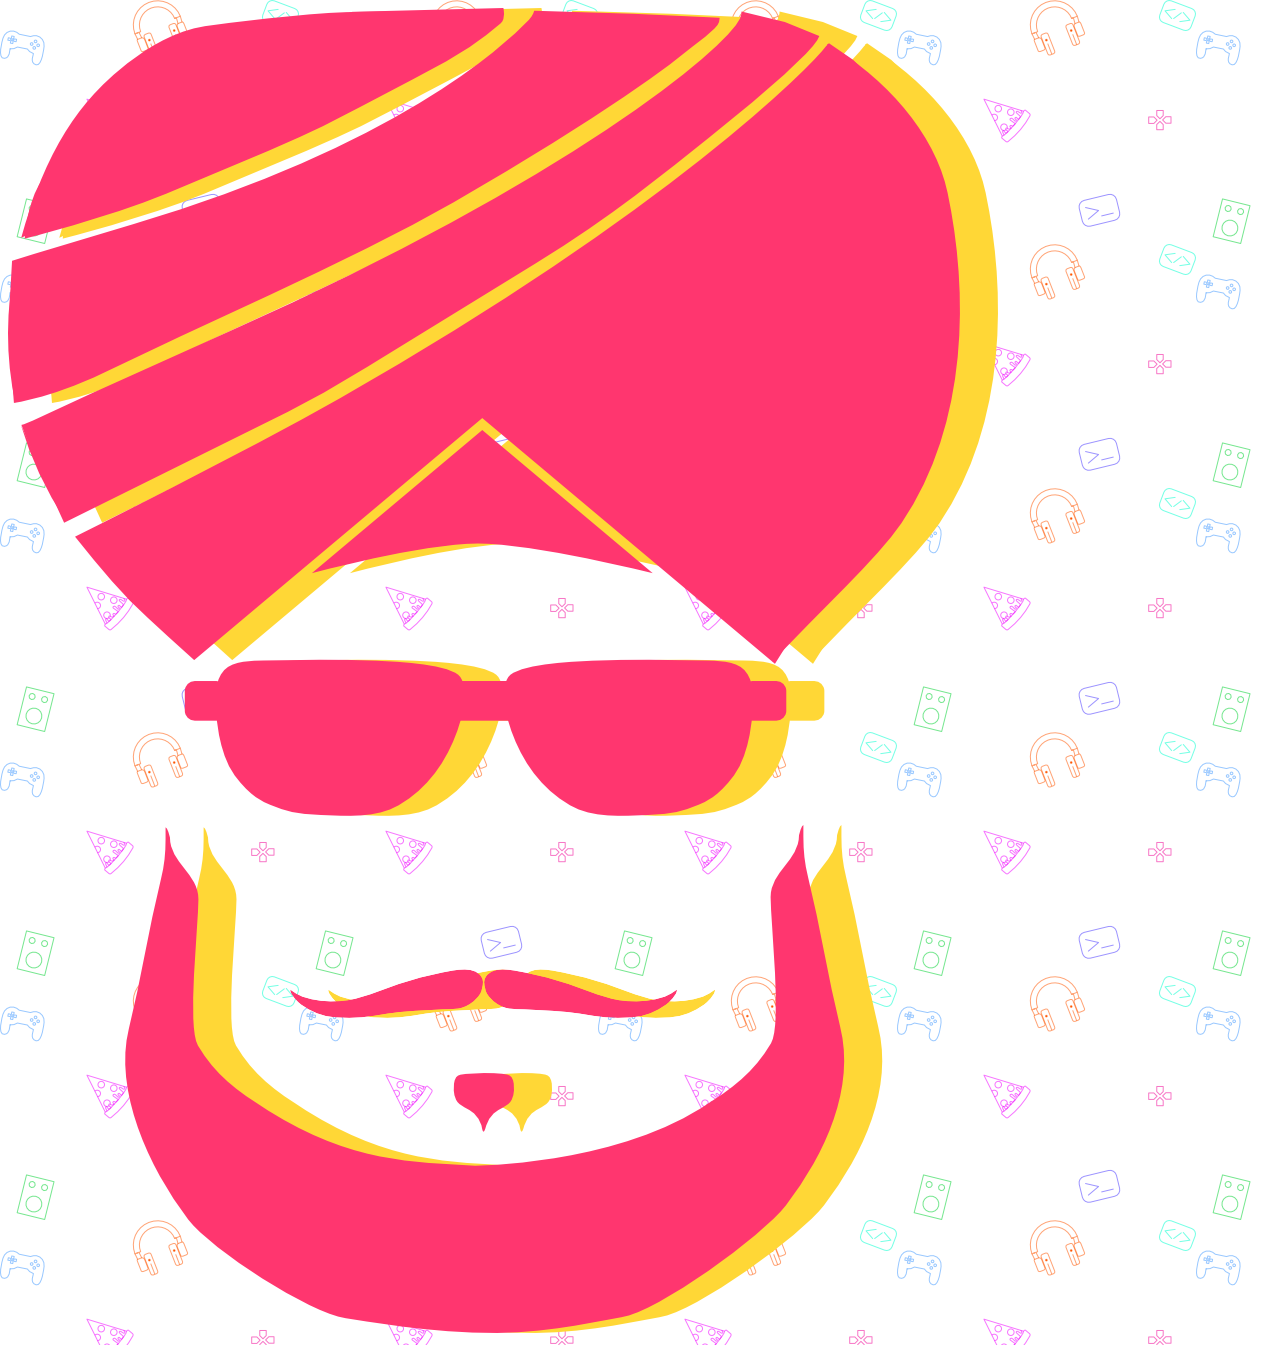
==== index.html @ 008ed3ac "TEST" ====
<!doctype html>
<html lang="en">

<head>
    <title>Hey There!</title>
    <!-- Required meta tags -->
    <meta charset="utf-8">
    <meta name="viewport" content="width=device-width, initial-scale=1, shrink-to-fit=no">

    <!-- Bootstrap CSS -->
    <link rel="stylesheet" href="https://stackpath.bootstrapcdn.com/bootstrap/4.1.3/css/bootstrap.min.css" integrity="sha384-MCw98/SFnGE8fJT3GXwEOngsV7Zt27NXFoaoApmYm81iuXoPkFOJwJ8ERdknLPMO"
        crossorigin="anonymous">

    <!-- custom fonts -->
    <link href="https://fonts.googleapis.com/css?family=Quicksand" rel="stylesheet">

    <!-- Favicon -->
    <link rel="icon" type="image/png" href="./assets/img/me.png">

    <!-- custom css -->
    <link rel="stylesheet" href="./assets/css/styles.css">

</head>

<body>
    <img src="/assets/img/me.png">
</body>

</html>
---- assets/css/styles.css ----
body {
    background-image: linear-gradient(#7ed0f7, #3d63e0);
    background-image: url("/assets/img/interests.png");
    background-repeat: repeat;
}

#title {
    font-family: 'Quicksand', sans-serif;
    margin-top: 15%;
    margin-left: 10%;
}

#name {
    font-family: 'Quicksand', sans-serif;
    margin-left: 25%;
}

#point {
    width: 75%;
    height: auto;
    -webkit-transform: scaleX(-1);
    transform: scaleX(-1);
}
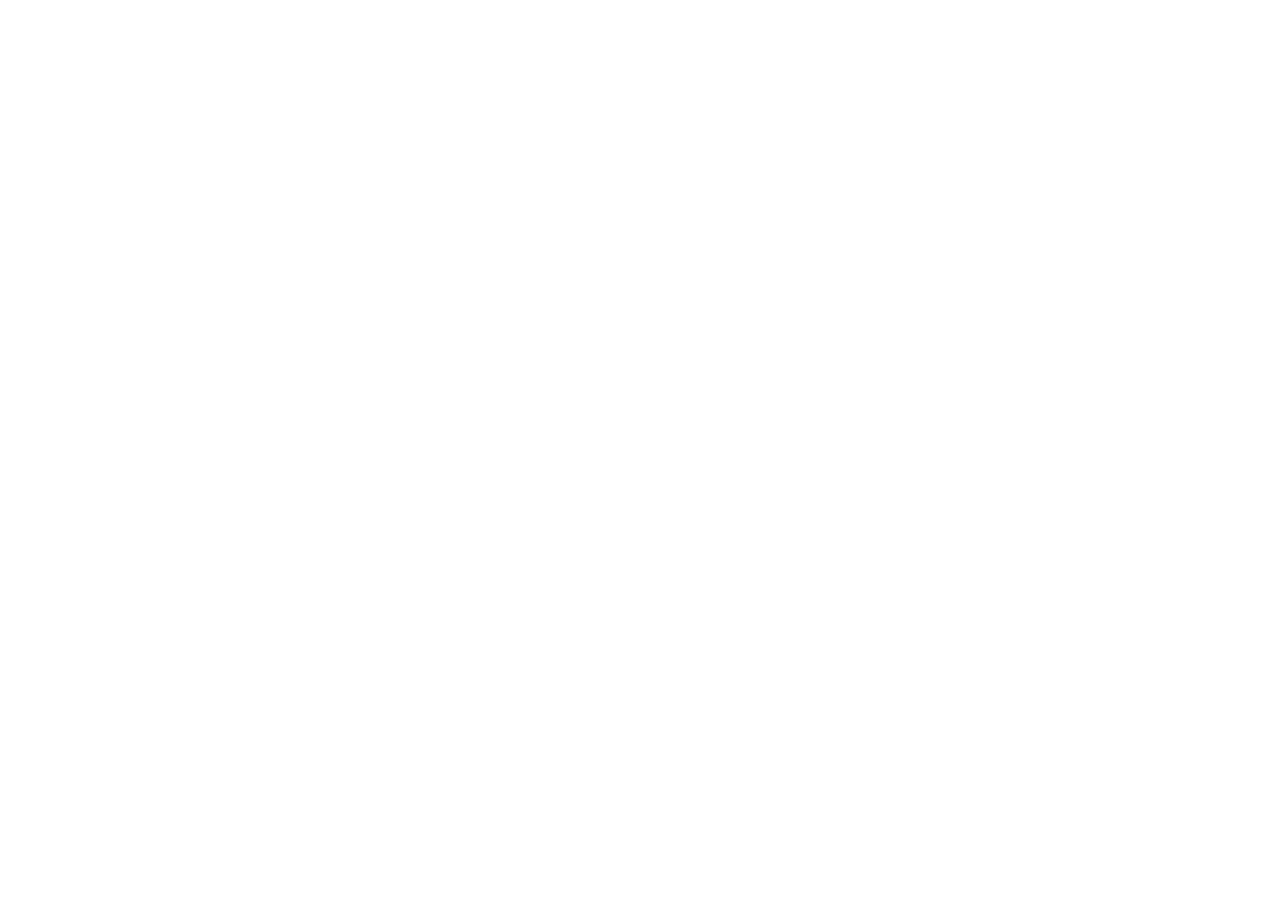
==== commit 432d7d1c: "font" ====
--- a/index.html
+++ b/index.html
@@ -1,29 +1,20 @@
 <!doctype html>
 <html lang="en">
-
-<head>
+  <head>
     <title>Hey There!</title>
     <!-- Required meta tags -->
     <meta charset="utf-8">
     <meta name="viewport" content="width=device-width, initial-scale=1, shrink-to-fit=no">
 
     <!-- Bootstrap CSS -->
-    <link rel="stylesheet" href="https://stackpath.bootstrapcdn.com/bootstrap/4.1.3/css/bootstrap.min.css" integrity="sha384-MCw98/SFnGE8fJT3GXwEOngsV7Zt27NXFoaoApmYm81iuXoPkFOJwJ8ERdknLPMO"
-        crossorigin="anonymous">
-
-    <!-- custom fonts -->
-    <link href="https://fonts.googleapis.com/css?family=Quicksand" rel="stylesheet">
-
-    <!-- Favicon -->
-    <link rel="icon" type="image/png" href="./assets/img/me.png">
-
-    <!-- custom css -->
-    <link rel="stylesheet" href="./assets/css/styles.css">
-
-</head>
-
-<body>
-    <img src="/assets/img/me.png">
-</body>
-
+    <link rel="stylesheet" href="https://stackpath.bootstrapcdn.com/bootstrap/4.1.3/css/bootstrap.min.css" integrity="sha384-MCw98/SFnGE8fJT3GXwEOngsV7Zt27NXFoaoApmYm81iuXoPkFOJwJ8ERdknLPMO" crossorigin="anonymous">
+  </head>
+  <body>
+      
+    <!-- Optional JavaScript -->
+    <!-- jQuery first, then Popper.js, then Bootstrap JS -->
+    <script src="https://code.jquery.com/jquery-3.3.1.slim.min.js" integrity="sha384-q8i/X+965DzO0rT7abK41JStQIAqVgRVzpbzo5smXKp4YfRvH+8abtTE1Pi6jizo" crossorigin="anonymous"></script>
+    <script src="https://cdnjs.cloudflare.com/ajax/libs/popper.js/1.14.3/umd/popper.min.js" integrity="sha384-ZMP7rVo3mIykV+2+9J3UJ46jBk0WLaUAdn689aCwoqbBJiSnjAK/l8WvCWPIPm49" crossorigin="anonymous"></script>
+    <script src="https://stackpath.bootstrapcdn.com/bootstrap/4.1.3/js/bootstrap.min.js" integrity="sha384-ChfqqxuZUCnJSK3+MXmPNIyE6ZbWh2IMqE241rYiqJxyMiZ6OW/JmZQ5stwEULTy" crossorigin="anonymous"></script>
+  </body>
 </html>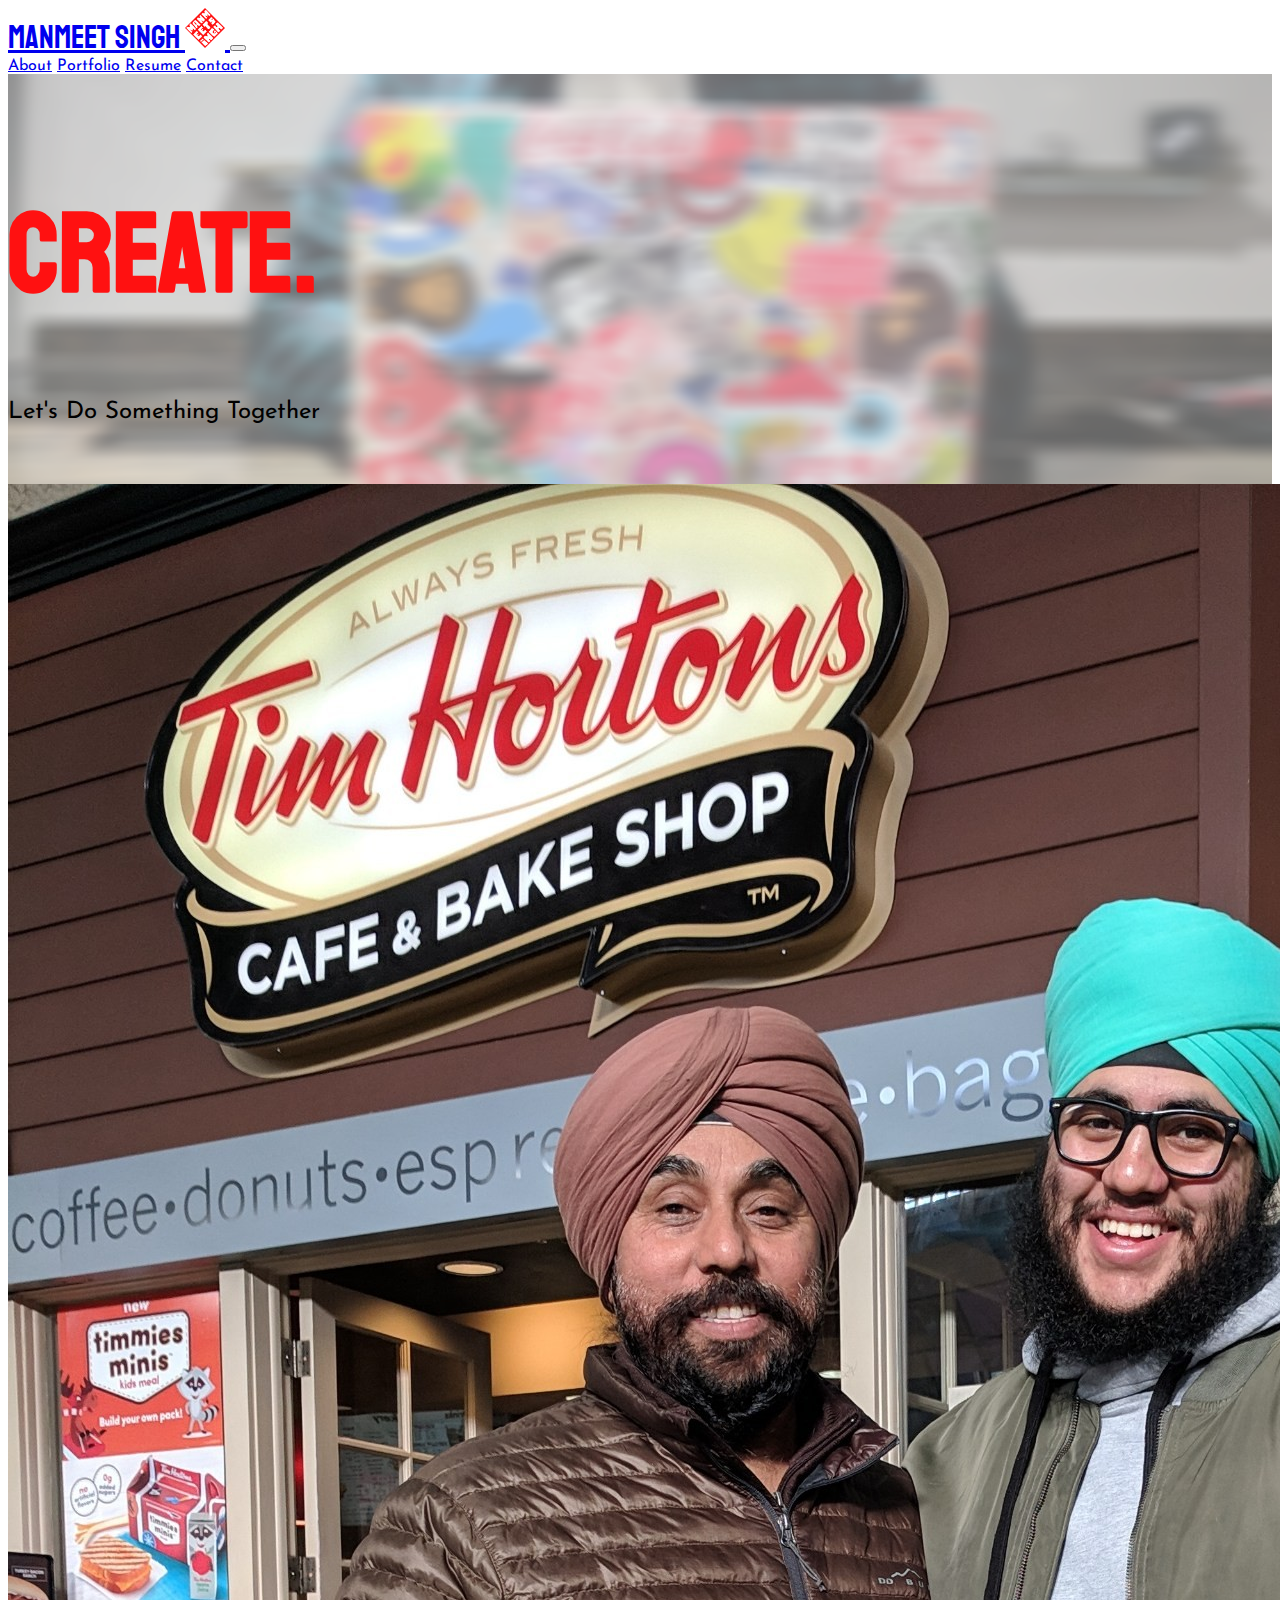
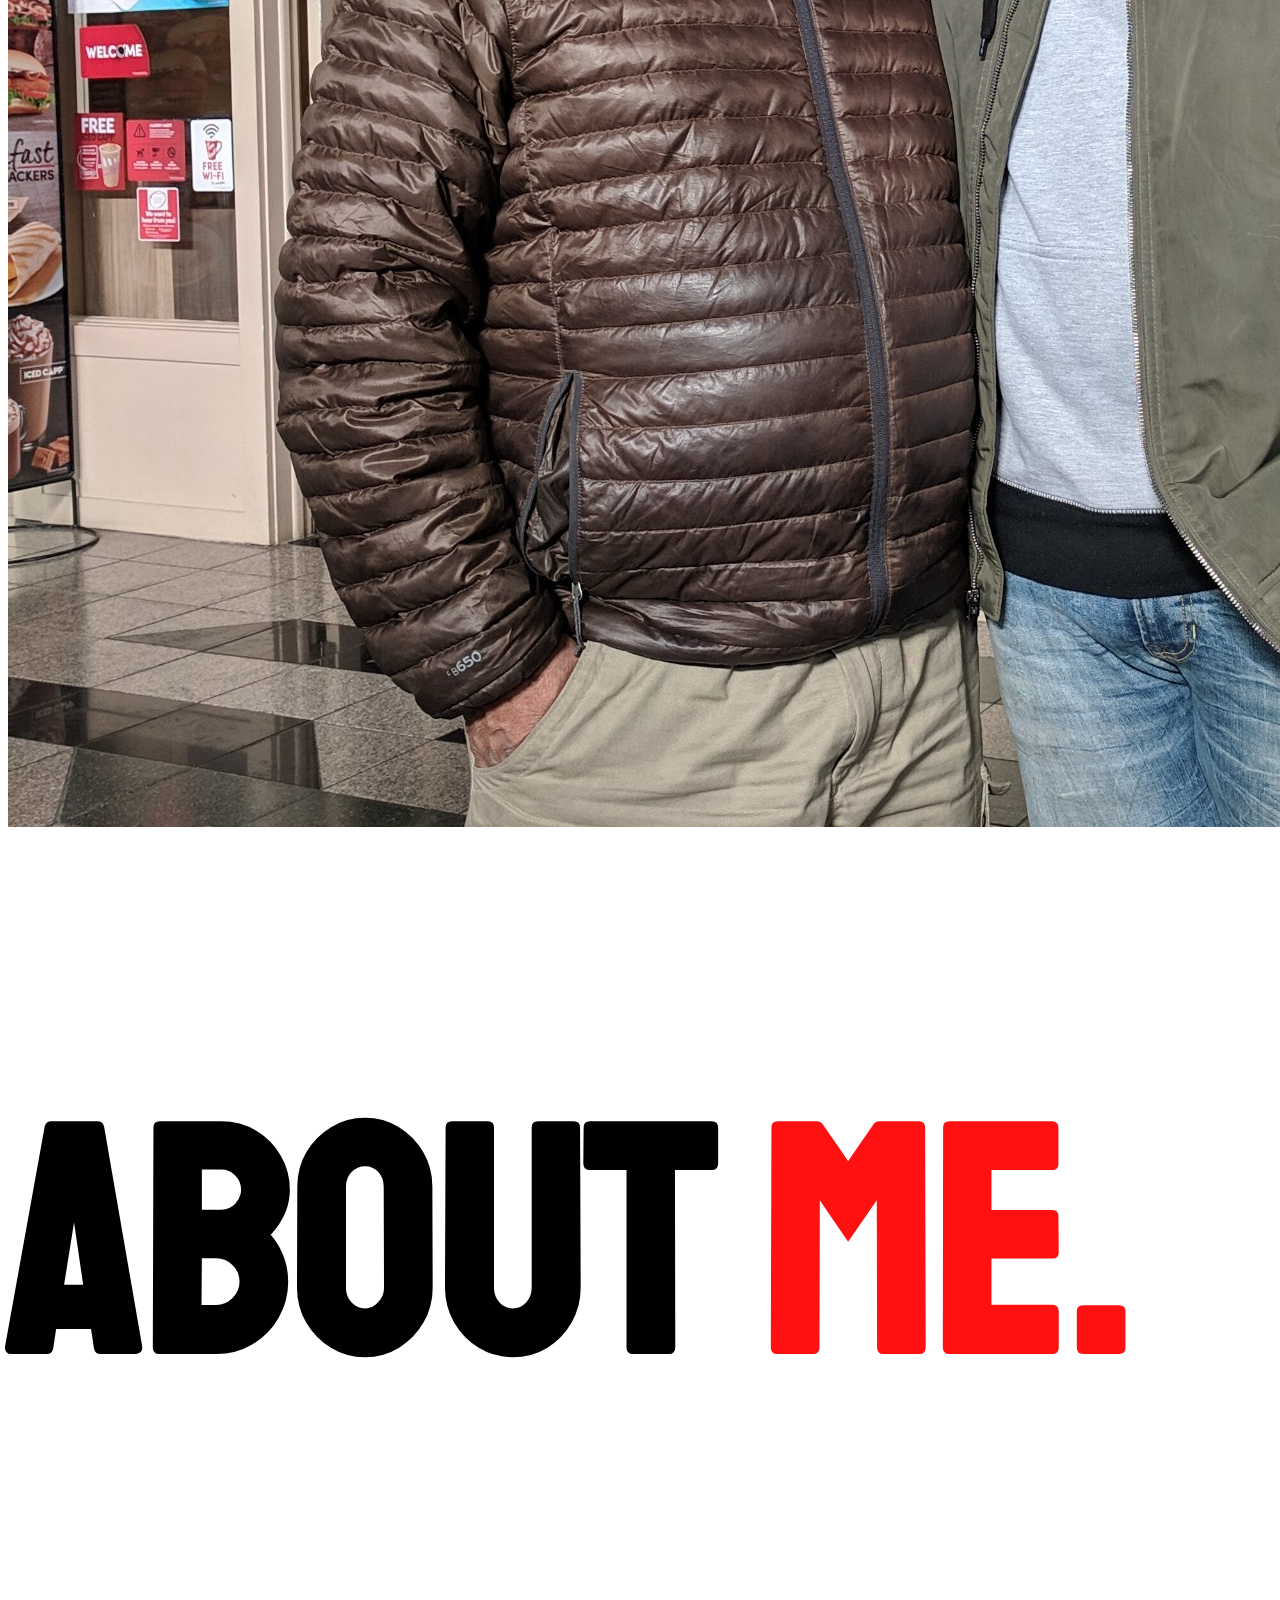
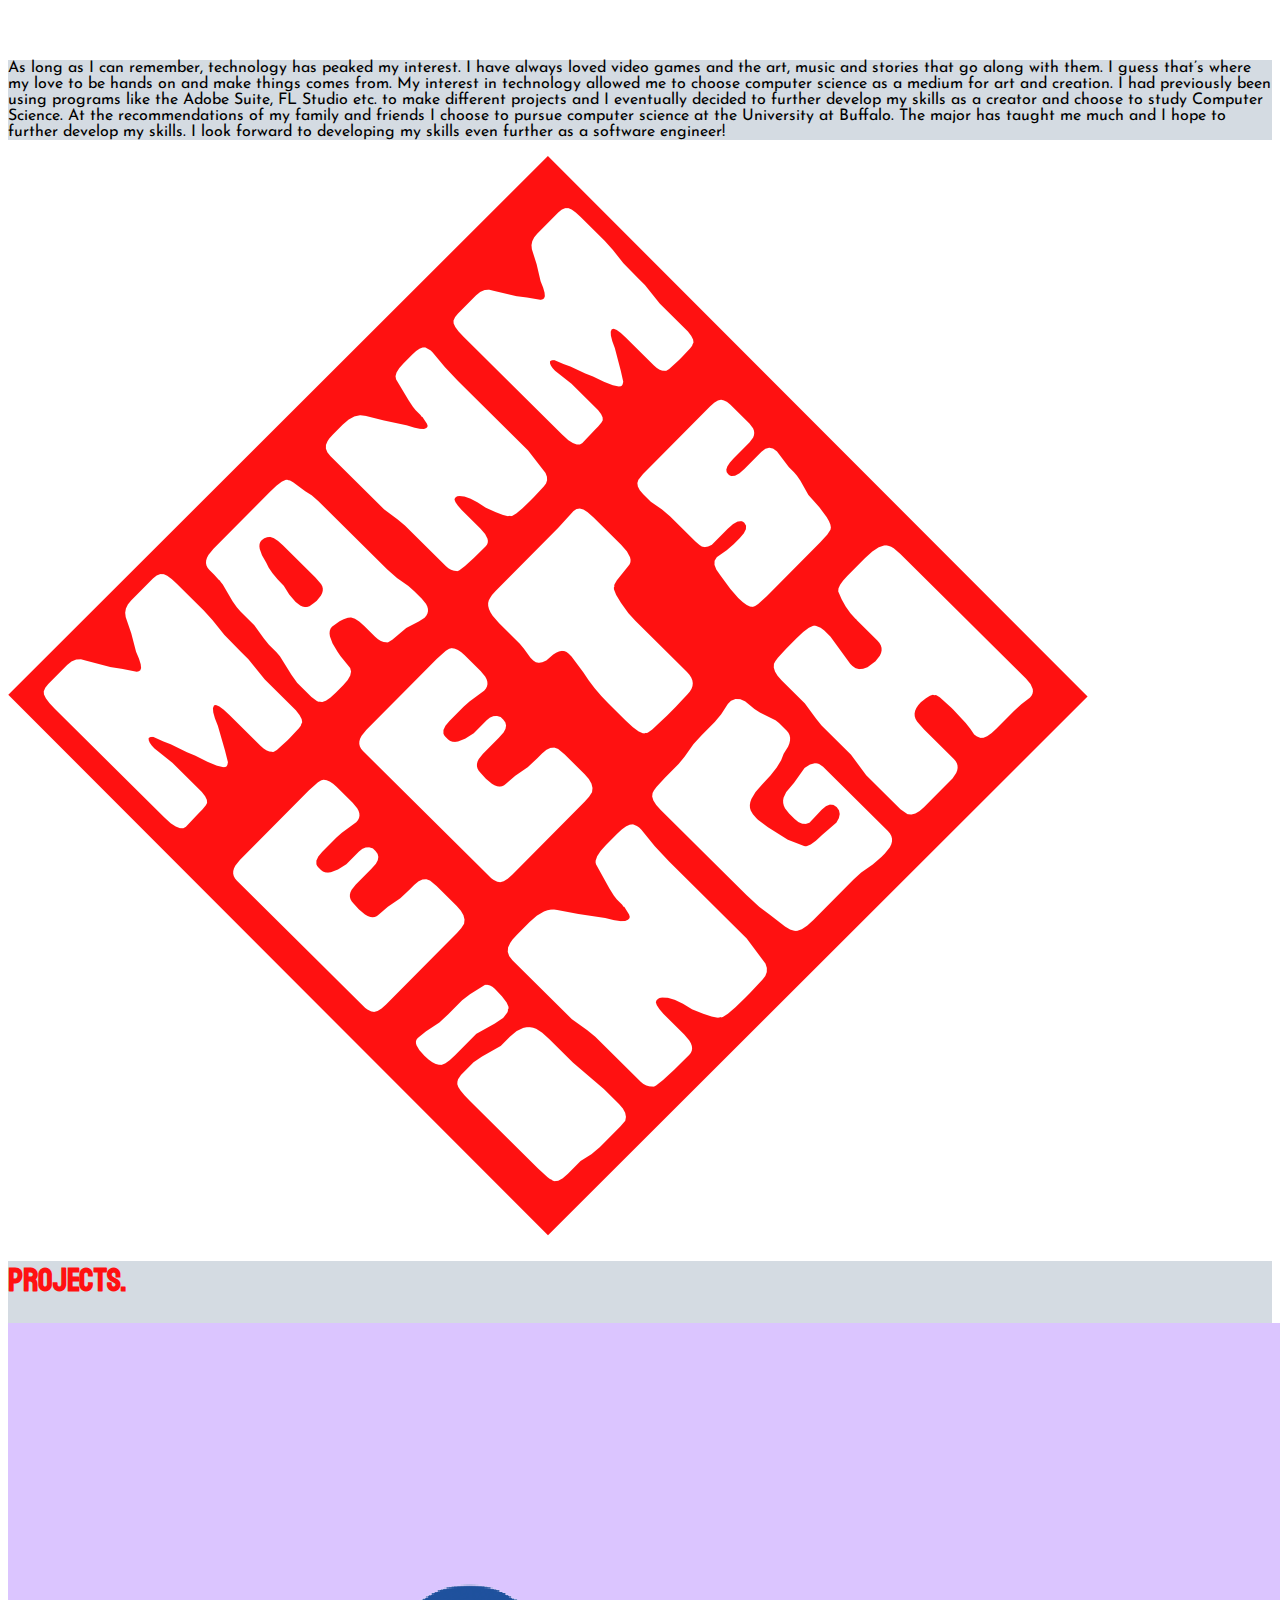
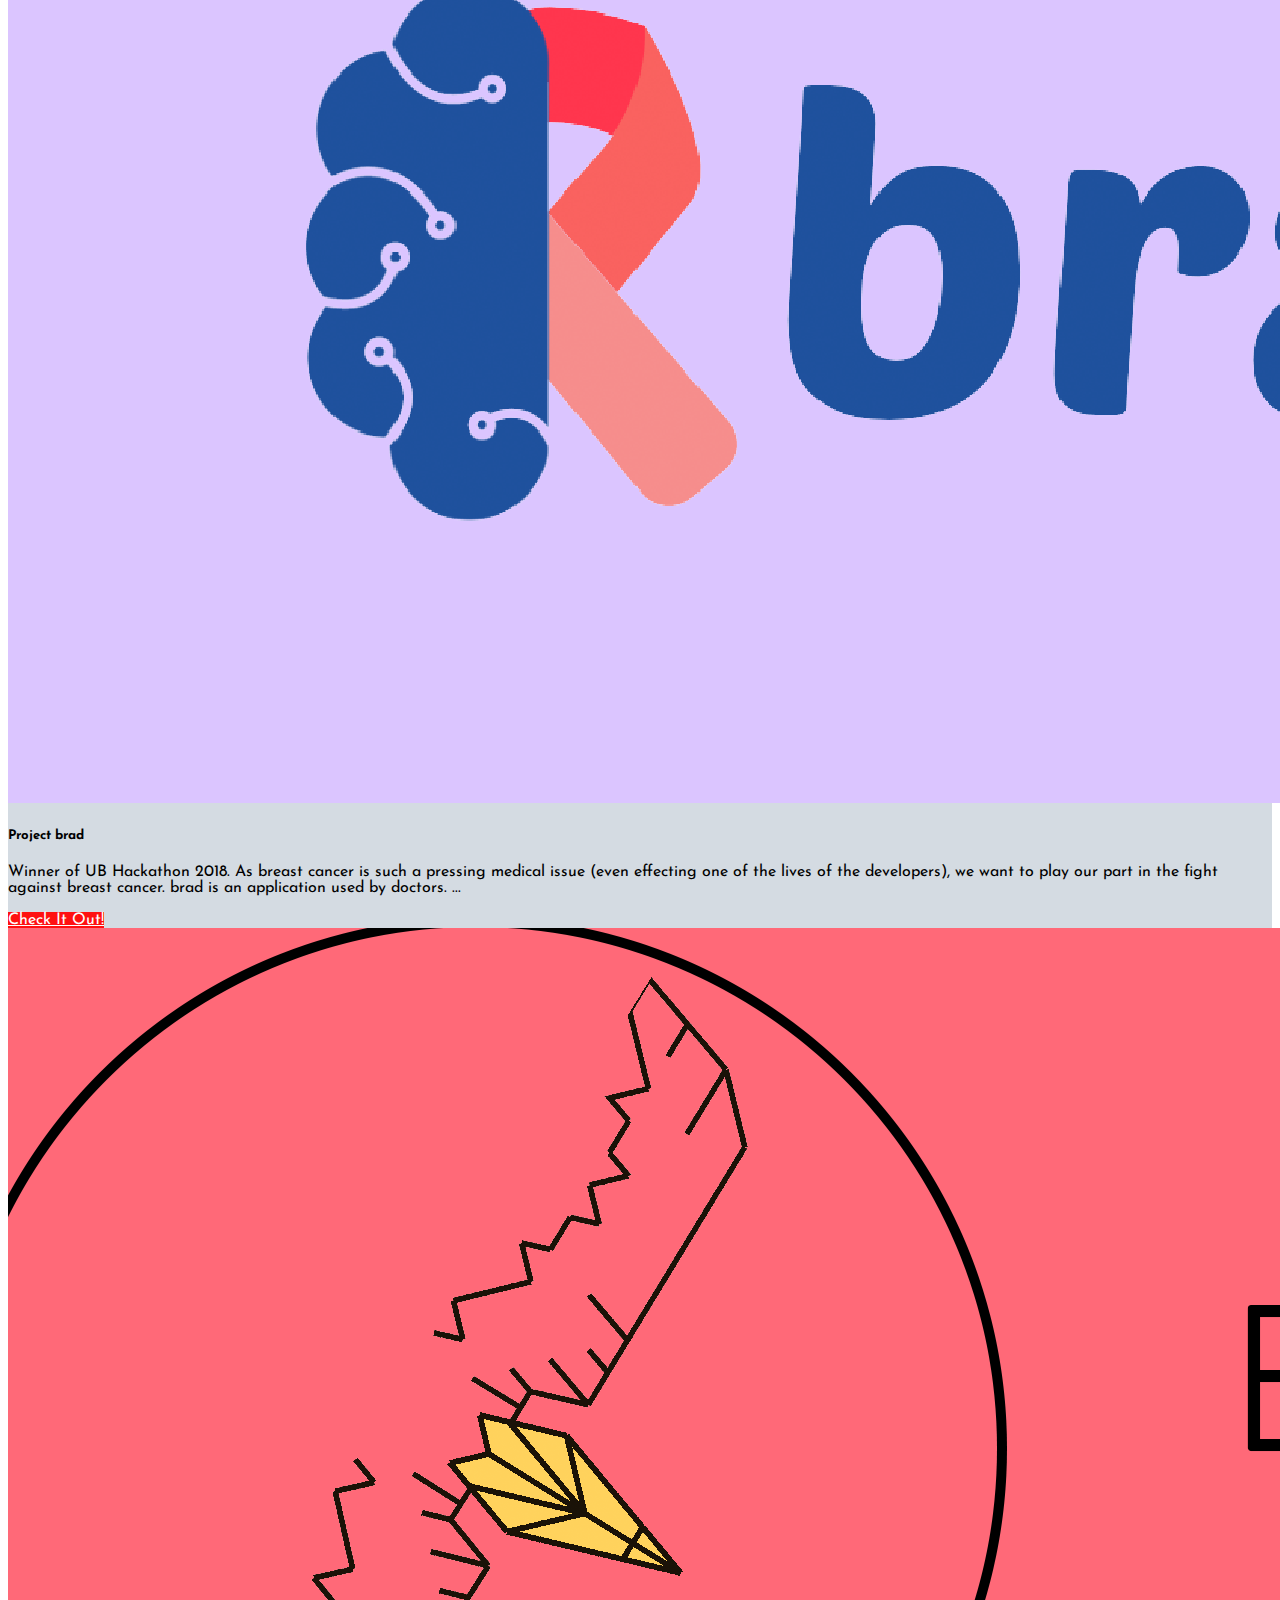
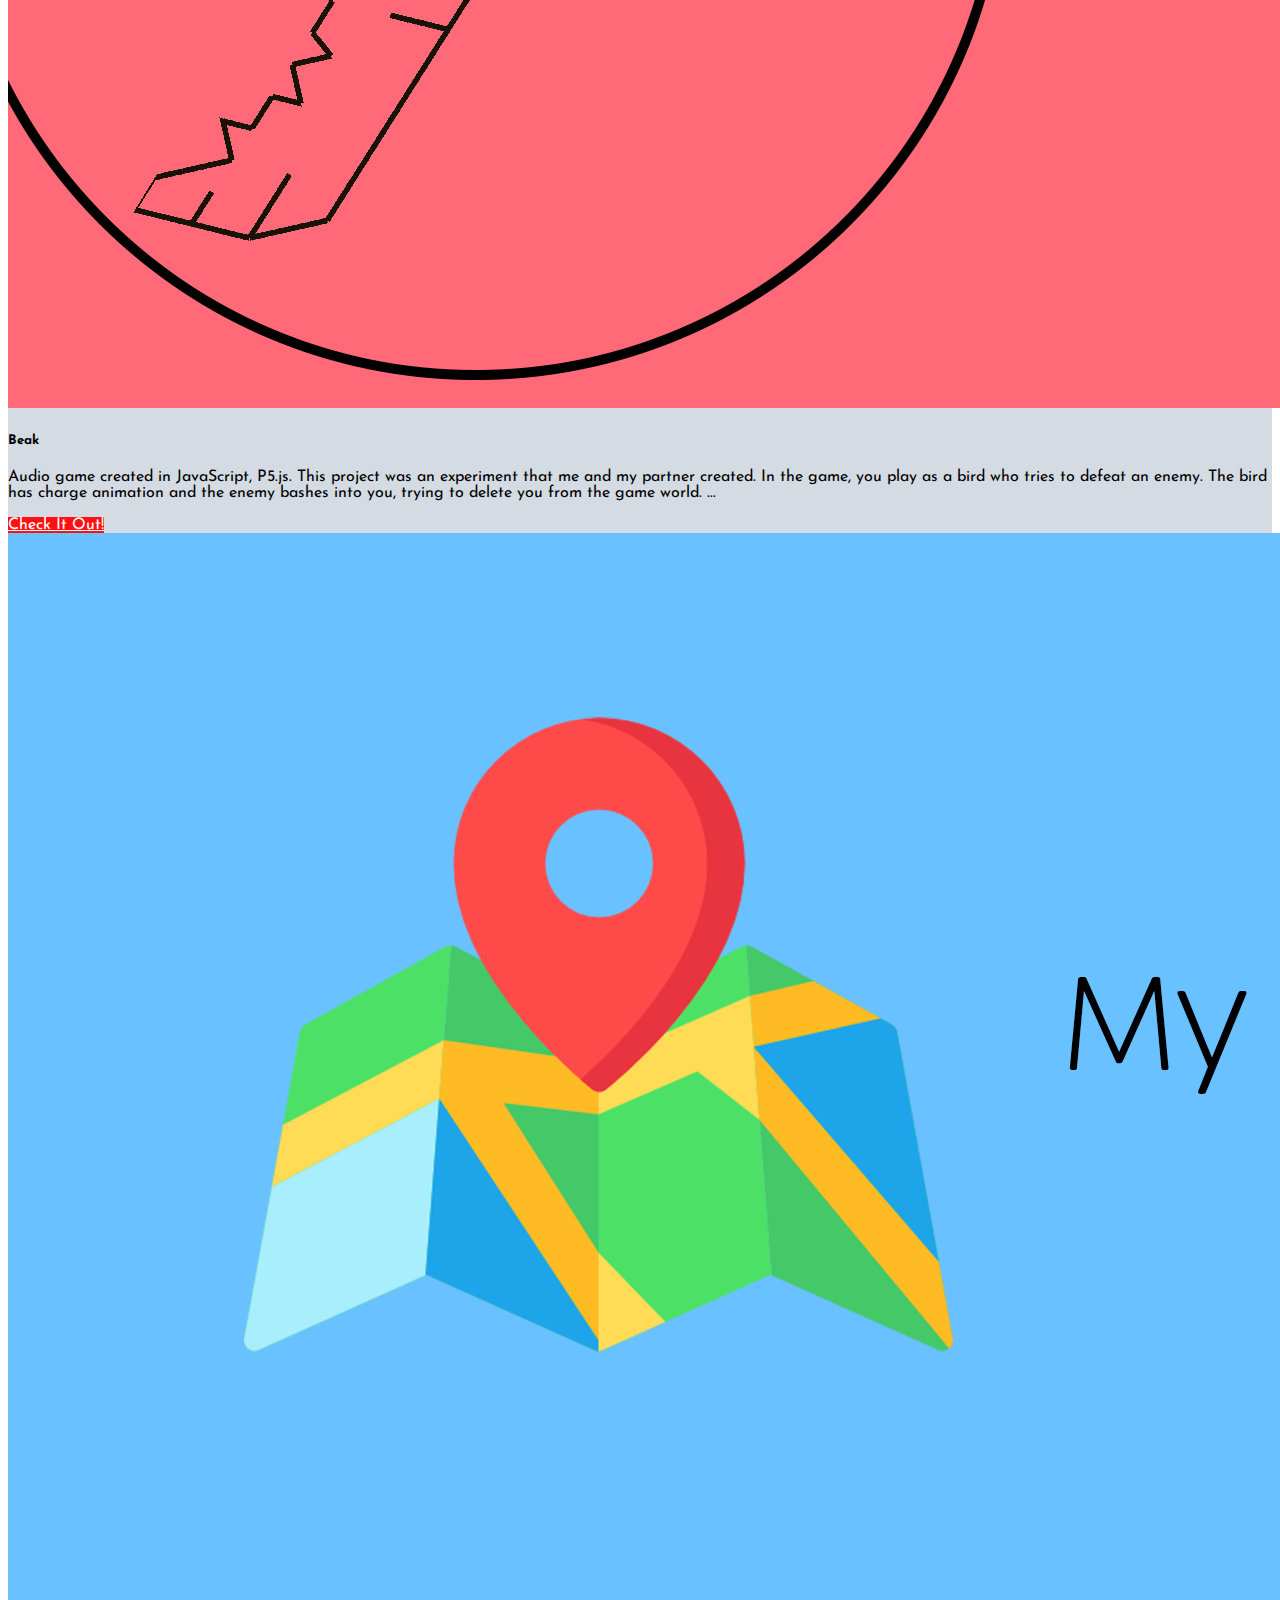
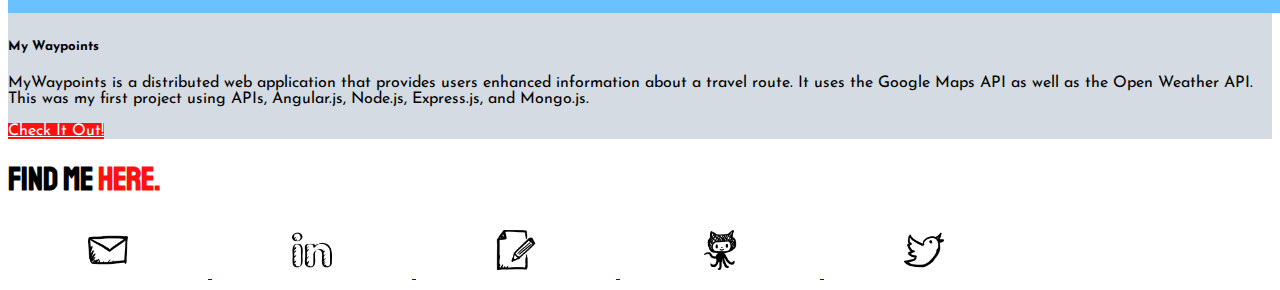
==== commit e798fbd5: "Updated Website" ====
--- a/index.html
+++ b/index.html
@@ -1,20 +1,197 @@
 <!doctype html>
 <html lang="en">
-  <head>
-    <title>Hey There!</title>
-    <!-- Required meta tags -->
-    <meta charset="utf-8">
-    <meta name="viewport" content="width=device-width, initial-scale=1, shrink-to-fit=no">
 
-    <!-- Bootstrap CSS -->
-    <link rel="stylesheet" href="https://stackpath.bootstrapcdn.com/bootstrap/4.1.3/css/bootstrap.min.css" integrity="sha384-MCw98/SFnGE8fJT3GXwEOngsV7Zt27NXFoaoApmYm81iuXoPkFOJwJ8ERdknLPMO" crossorigin="anonymous">
-  </head>
-  <body>
-      
-    <!-- Optional JavaScript -->
-    <!-- jQuery first, then Popper.js, then Bootstrap JS -->
-    <script src="https://code.jquery.com/jquery-3.3.1.slim.min.js" integrity="sha384-q8i/X+965DzO0rT7abK41JStQIAqVgRVzpbzo5smXKp4YfRvH+8abtTE1Pi6jizo" crossorigin="anonymous"></script>
-    <script src="https://cdnjs.cloudflare.com/ajax/libs/popper.js/1.14.3/umd/popper.min.js" integrity="sha384-ZMP7rVo3mIykV+2+9J3UJ46jBk0WLaUAdn689aCwoqbBJiSnjAK/l8WvCWPIPm49" crossorigin="anonymous"></script>
-    <script src="https://stackpath.bootstrapcdn.com/bootstrap/4.1.3/js/bootstrap.min.js" integrity="sha384-ChfqqxuZUCnJSK3+MXmPNIyE6ZbWh2IMqE241rYiqJxyMiZ6OW/JmZQ5stwEULTy" crossorigin="anonymous"></script>
-  </body>
+<head>
+  <title>Hey There!</title>
+  <!-- Required meta tags -->
+  <meta charset="utf-8">
+  <meta name="viewport" content="width=device-width, initial-scale=1">
+
+  <link rel="icon" type="image/png" href="assets/img/Logo.png">
+
+  <!-- Bootstrap CSS -->
+  <link rel="stylesheet" href="https://stackpath.bootstrapcdn.com/bootstrap/4.1.3/css/bootstrap.min.css" integrity="sha384-MCw98/SFnGE8fJT3GXwEOngsV7Zt27NXFoaoApmYm81iuXoPkFOJwJ8ERdknLPMO"
+    crossorigin="anonymous">
+  <link rel="stylesheet" href="assets/css/styles.css">
+
+  <!-- Fonts -->
+  <link href="https://fonts.googleapis.com/css?family=Josefin+Sans|Patrick+Hand+SC|Playfair+Display+SC|Staatliches" rel="stylesheet">
+
+</head>
+
+<body class="bg-light">
+  <main>
+    <nav class="navbar sticky-top navbar-expand-lg navbar-light bg-light">
+      <a class="navbar-brand" href="index.html" id="navName">Manmeet Singh
+        <img src="assets/img/Logo.png" width="40" height="40" class="d-inline-block align-top mx-2">
+      </a>
+      <button class="navbar-toggler" type="button" data-toggle="collapse" data-target="#navbarNavAltMarkup"
+        aria-controls="navbarNavAltMarkup" aria-expanded="false" aria-label="Toggle navigation">
+        <span class="navbar-toggler-icon"></span>
+      </button>
+      <div class="collapse navbar-collapse" id="navbarNavAltMarkup">
+        <div class="navbar-nav ml-auto" id="navItems">
+          <a class="nav-item nav-link" href="#abtMe">About</a>
+          <a class="nav-item nav-link" href="#Prj">Portfolio</a>
+          <a class="nav-item nav-link" href="assets/resumeNov_05_2018.pdf">Resume</a>
+          <a class="nav-item nav-link" href="#contact">Contact</a>
+        </div>
+      </div>
+    </nav>
+
+    <div class="jumbotron jumbotron-fluid">
+      <div class="container-fluid my-5">
+        <br><br>
+        <h1 class="d-flex justify-content-center" id="jumboTitle">Create.</h1>
+        <p class="lead d-flex justify-content-center" id="jumboSub">Let's Do Something Together</p>
+        <br><br>
+      </div>
+    </div>
+
+    <a name="abtMe">
+      <div class="container-fluid">
+        <div class="row">
+          <img src="assets/img/cropPic.jpg" class="rounded-circle mx-auto w-25 h-25" id="pflPic">
+        </div>
+        <div class="row d-flex justify-content-center" id="abtme">
+          <h1>About <span class="me">Me.</span></h1>
+        </div>
+
+        <div class="row">
+          <div class="container-fluid" style="background-color:rgb(212, 219, 226)">
+            <p class="text-justify py-5" id="abt">
+              As long as I can remember, technology has peaked my interest. I have always loved video games and the
+              art, music and stories that go along with them. I guess that’s where my love to be hands on and make
+              things comes from. My interest in technology allowed me to choose computer science as a medium for art
+              and creation. I had previously been using programs like the Adobe Suite, FL Studio etc. to make different
+              projects and I eventually decided to further develop my skills as a creator and choose to study Computer
+              Science. At the recommendations of my family and friends I choose to pursue computer science at the
+              University at Buffalo. The major has taught me much and I hope to further develop my skills. I look
+              forward to developing my skills even further as a software engineer!
+            </p>
+          </div>
+        </div>
+
+        <div class="row">
+          <img src="assets/img/Logo.png" class="w-25 h-25 mx-auto mb-3" id="logo">
+        </div>
+      </div>
+    </a>
+
+    <a name="Prj">
+      <div class="container-fluid" style="background-color:rgb(212, 219, 226)">
+        <div class="row d-flex justify-content-center" id="prj">
+          <h1 class="my-2">Projects.</h1>
+        </div>
+        <div class="row" id="smCard">
+          <div class="card mx-4 mb-2">
+            <img src="assets/img/brad.png" class="card-img-top">
+            <div class="card-body">
+              <h5 class="card-title">Project brad</h5>
+              <p class="card-text">As breast cancer is such a pressing medical issue (even effecting one of the lives
+                of the developers), we want to play our part in the fight against breast cancer. brad is an application
+                used by doctors. Doctors can input results from an FNA procedure (fine needle aspiration) on a breast
+                mass, and the system will classify the mass as being a benign or malignant tumor. brad is built as a
+                full scale web application with a python back-end to do the heavy lifting.</p>
+              <a href="https://devpost.com/software/b-r-a-d-breast-cancer-risk-analysis-diagnostics" class="btn float-right"
+                id="cardBtn">Check It Out!</a>
+            </div>
+          </div>
+        </div>
+
+        <div class="row" id="smCard">
+          <div class="card mx-4 my-2">
+            <img src="assets/img/beak.png" class="card-img-top">
+            <div class="card-body">
+              <h5 class="card-title">Beak</h5>
+              <p class="card-text">Audio game created in JavaScript, P5.js, and HTML. This project was an experiment
+                that me and my partner created. In the game, you play as a bird who tries to defeat an enemy. The bird
+                has
+                charge animation and the enemy bashes into you, trying to delete you from the game world. We tried to
+                use unique, original audio for movement and animation. The color palette, audio and character design
+                were
+                all decided upon by us and we tried to use these to create an atmosphere for the game.
+              </p>
+              <a href="https://github.com/manmeet18singh/Beak" class="btn float-right" id="cardBtn">Check
+                It Out!</a>
+            </div>
+          </div>
+        </div>
+        <div class="card-deck pb-3">
+          <div class="card">
+            <img class="card-img-top" src="assets/img/brad.png">
+            <div class="card-body">
+              <h5 class="card-title">Project brad</h5>
+              <p class="card-text">Winner of UB Hackathon 2018. As breast cancer is such a pressing medical issue (even
+                effecting one of the lives of the developers), we want to play our part in the fight against breast
+                cancer. brad is an application used by doctors. ...</p>
+            </div>
+            <div class="card-body">
+              <a href="https://github.com/manmeet18singh/Beak" class="btn float-right" id="cardBtn">Check
+                It Out!</a>
+            </div>
+          </div>
+          <div class="card">
+            <img class="card-img-top" src="assets/img/beak.png">
+            <div class="card-body">
+              <h5 class="card-title">Beak</h5>
+              <p class="card-text"> Audio game created in JavaScript, P5.js. This project was an experiment that me and
+                my partner created. In the game, you play as a bird who tries to defeat an enemy. The bird has charge
+                animation and the enemy bashes into you, trying to delete you from the game world. ... </p>
+              <a href="https://github.com/manmeet18singh/Beak" class="btn float-right" id="cardBtn">Check
+                It Out!</a>
+            </div>
+          </div>
+          <div class="card">
+            <img class="card-img-top" src="assets/img/way.png">
+            <div class="card-body">
+              <h5 class="card-title">My Waypoints</h5>
+              <p class="card-text">MyWaypoints is a distributed web application that provides users enhanced
+                information about a travel route. It uses the Google Maps API as well as the Open Weather API. This was
+                my first project using APIs, Angular.js, Node.js, Express.js, and Mongo.js. </p>
+              <a href="https://github.com/manmeet18singh/MyWaypoints" class="btn float-right" id="cardBtn">Check
+                It Out!</a>
+            </div>
+          </div>
+        </div>
+      </div>
+    </a>
+
+    <a name="contact">
+      <div class="container-fluid bg-light">
+        <div class="row d-flex justify-content-center" id="findme">
+          <h1>Find Me <span class="here">Here.</span></h1>
+        </div>
+        <div class="row d-flex justify-content-center">
+          <a href="mailto:singhmanmeetwork@gmail.com">
+            <img src="assets/img/mail.png" class="img-fluid" id="mail">
+          </a>
+          <a href="https://www.linkedin.com/in/manmeet18singh/">
+            <img src="assets/img/linked.png" class="img-fluid" id="link">
+          </a>
+          <a href="assets/resumeNov_05_2018.pdf">
+            <img src="assets/img/resume.png" class="img-fluid" id="res">
+          </a>
+          <a href="https://github.com/manmeet18singh?tab=repositories">
+            <img src="assets/img/github.png" class="img-fluid" id="git">
+          </a>
+          <a href="https://twitter.com/singh18manmeet">
+            <img src="assets/img/twitter.png" class="img-fluid" id="twit">
+          </a>
+        </div>
+      </div>
+    </a>
+  </main>
+
+
+  <!-- Optional JavaScript -->
+  <!-- jQuery first, then Popper.js, then Bootstrap JS -->
+  <script src="https://code.jquery.com/jquery-3.3.1.slim.min.js" integrity="sha384-q8i/X+965DzO0rT7abK41JStQIAqVgRVzpbzo5smXKp4YfRvH+8abtTE1Pi6jizo"
+    crossorigin="anonymous"></script>
+  <script src="https://cdnjs.cloudflare.com/ajax/libs/popper.js/1.14.3/umd/popper.min.js" integrity="sha384-ZMP7rVo3mIykV+2+9J3UJ46jBk0WLaUAdn689aCwoqbBJiSnjAK/l8WvCWPIPm49"
+    crossorigin="anonymous"></script>
+  <script src="https://stackpath.bootstrapcdn.com/bootstrap/4.1.3/js/bootstrap.min.js" integrity="sha384-ChfqqxuZUCnJSK3+MXmPNIyE6ZbWh2IMqE241rYiqJxyMiZ6OW/JmZQ5stwEULTy"
+    crossorigin="anonymous"></script>
+</body>
+
 </html>--- a/assets/css/styles.css
+++ b/assets/css/styles.css
@@ -0,0 +1,167 @@
+body {
+    /* background-color: rgb(228, 234, 255); */
+}
+
+@media screen and (max-width: 500px) {
+    #navName {
+        font-family: 'Staatliches', cursive;
+        font-size: 1.5em;
+    }
+    #navItems {
+        font-family: 'Josefin Sans', sans-serif;
+    }
+    #jumboTitle {
+        font-family: 'Staatliches', cursive;
+        color: #ff1111;
+        font-size: 4em;
+    }
+    #jumboSub {
+        font-family: 'Josefin Sans', sans-serif;
+        font-size: 1.5em;
+    }
+    .jumbotron {
+        background-image: url("../img/bg.png");
+        background-size: cover;
+        background-position: center;
+    }
+    #abtme {
+        font-family: 'Staatliches', cursive;
+    }
+    #abt {
+        font-family: 'Josefin Sans', sans-serif;
+    }
+    #prj {
+        font-family: 'Staatliches', cursive;
+        color: #ff1111;
+    }
+    .card-title {
+        font-family: 'Staatliches', cursive;
+        color: #ff1111;
+        font-size: 1.5em;
+    }
+    .card-body {
+        font-family: 'Josefin Sans', sans-serif;
+    }
+    .card-deck {
+        display: none;
+    }
+    #cardBtn {
+        background-color: #ff1111;
+        color: white;
+        font-family: 'Josefin Sans', sans-serif;
+    }
+    #findme {
+        font-family: 'Staatliches', cursive;
+    }
+    span.here {
+        color: #ff1111;
+    }
+    span.me {
+        color: #ff1111;
+    }
+    #mail {
+        width: 2em;
+        height: 2em;
+        margin: .5em 2em;
+    }
+    #link {
+        width: 2em;
+        height: 2em;
+        margin: .5em 2em;
+    }
+    #res {
+        width: 2em;
+        height: 2em;
+        margin: .5em 2em;
+    }
+    #git {
+        width: 2em;
+        height: 2em;
+        margin: .5em 2em;
+    }
+    #twit {
+        width: 2em;
+        height: 2em;
+        margin: .5em 2em;
+    }
+}
+
+@media screen and (min-width: 501px) {
+    #navName {
+        font-family: 'Staatliches', cursive;
+        font-size: 2em;
+    }
+    #navItems {
+        font-family: 'Josefin Sans', sans-serif;
+    }
+    #jumboTitle {
+        font-family: 'Staatliches', cursive;
+        color: #ff1111;
+        font-size: 7em;
+    }
+    #jumboSub {
+        font-family: 'Josefin Sans', sans-serif;
+        font-size: 1.5em;
+    }
+    .jumbotron {
+        background-image: url("../img/bg.png");
+        background-size: cover;
+        background-position: center;
+    }
+    #abtme {
+        font-family: 'Staatliches', cursive;
+        font-size: 10em;
+    }
+    #abt {
+        font-family: 'Josefin Sans', sans-serif;
+    }
+    #prj {
+        font-family: 'Staatliches', cursive;
+        color: #ff1111;
+    }
+    .card-body {
+        font-family: 'Josefin Sans', sans-serif;
+    }
+    #cardBtn {
+        background-color: #ff1111;
+        color: white;
+        font-family: 'Josefin Sans', sans-serif;
+    }
+    #findme {
+        font-family: 'Staatliches', cursive;
+    }
+    span.here {
+        color: #ff1111;
+    }
+    span.me {
+        color: #ff1111;
+    }
+    #smCard {
+        display: none;
+    }
+    #mail {
+        width: 2.5em;
+        height: 2.5em;
+        margin: .5em 5em;
+    }
+    #link {
+        width: 2.5em;
+        height: 2.5em;
+        margin: .5em 5em;
+    }
+    #res {
+        width: 2.5em;
+        height: 2.5em;
+        margin: .5em 5em;
+    }
+    #git {
+        width: 2.5em;
+        height: 2.5em;
+        margin: .5em 5em;
+    }
+    #twit {
+        width: 2.5em;
+        height: 2.5em;
+        margin: .5em 5em;
+    }
+}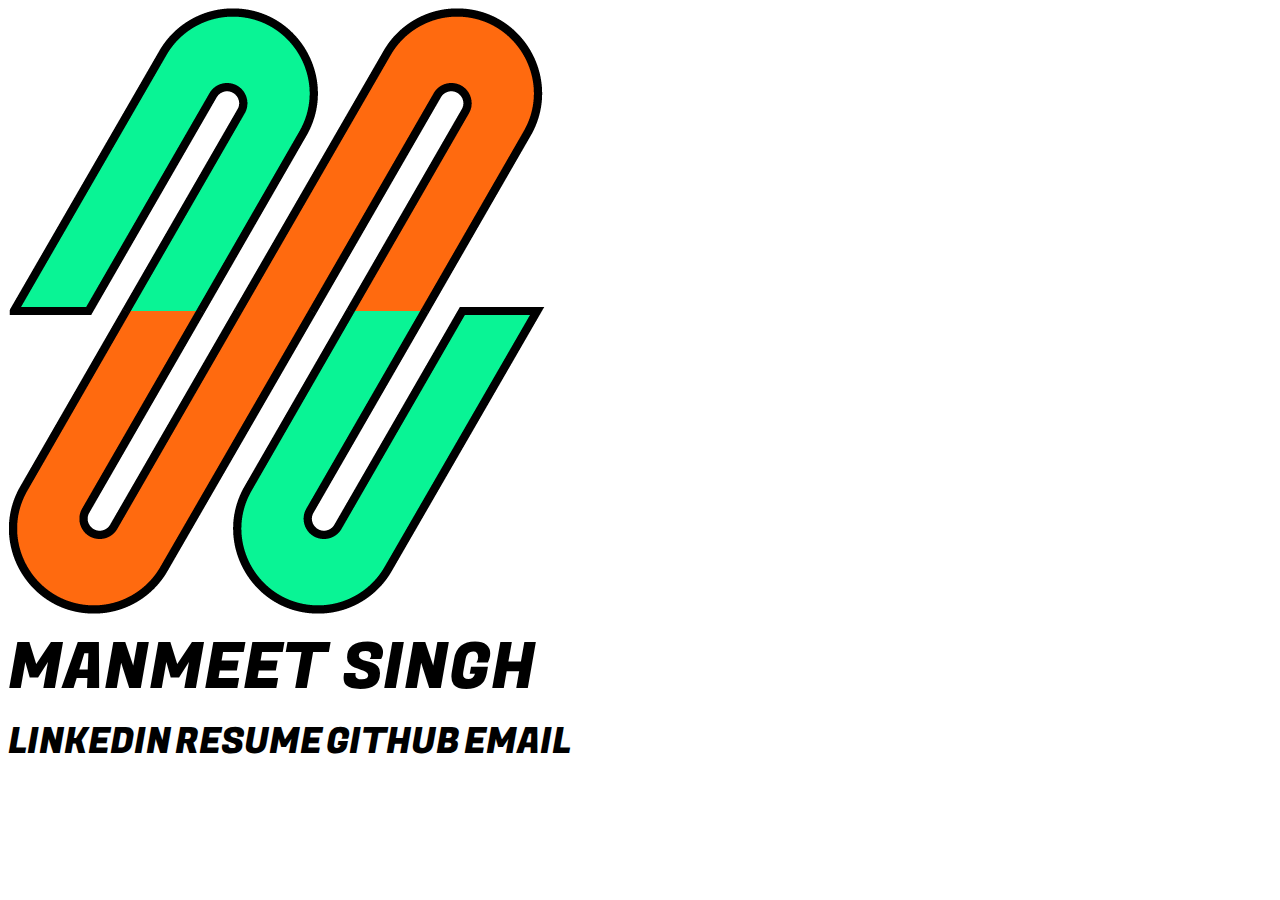
==== commit 2faa0e52: "Updated Website" ====
--- a/index.html
+++ b/index.html
@@ -8,190 +8,45 @@
   <meta name="viewport" content="width=device-width, initial-scale=1">
 
   <link rel="icon" type="image/png" href="assets/img/Logo.png">
+ 
 
   <!-- Bootstrap CSS -->
-  <link rel="stylesheet" href="https://stackpath.bootstrapcdn.com/bootstrap/4.1.3/css/bootstrap.min.css" integrity="sha384-MCw98/SFnGE8fJT3GXwEOngsV7Zt27NXFoaoApmYm81iuXoPkFOJwJ8ERdknLPMO"
-    crossorigin="anonymous">
+  <link href="https://cdn.jsdelivr.net/npm/bootstrap@5.0.0-beta2/dist/css/bootstrap.min.css" rel="stylesheet"
+  integrity="sha384-BmbxuPwQa2lc/FVzBcNJ7UAyJxM6wuqIj61tLrc4wSX0szH/Ev+nYRRuWlolflfl" crossorigin="anonymous">
+  <!-- Fonts -->
+  <link rel="preconnect" href="https://fonts.gstatic.com">
+  <link href="https://fonts.googleapis.com/css2?family=Fugaz+One&display=swap" rel="stylesheet">
   <link rel="stylesheet" href="assets/css/styles.css">
-
-  <!-- Fonts -->
-  <link href="https://fonts.googleapis.com/css?family=Josefin+Sans|Patrick+Hand+SC|Playfair+Display+SC|Staatliches" rel="stylesheet">
-
 </head>
 
-<body class="bg-light">
-  <main>
-    <nav class="navbar sticky-top navbar-expand-lg navbar-light bg-light">
-      <a class="navbar-brand" href="index.html" id="navName">Manmeet Singh
-        <img src="assets/img/Logo.png" width="40" height="40" class="d-inline-block align-top mx-2">
-      </a>
-      <button class="navbar-toggler" type="button" data-toggle="collapse" data-target="#navbarNavAltMarkup"
-        aria-controls="navbarNavAltMarkup" aria-expanded="false" aria-label="Toggle navigation">
-        <span class="navbar-toggler-icon"></span>
-      </button>
-      <div class="collapse navbar-collapse" id="navbarNavAltMarkup">
-        <div class="navbar-nav ml-auto" id="navItems">
-          <a class="nav-item nav-link" href="#abtMe">About</a>
-          <a class="nav-item nav-link" href="#Prj">Portfolio</a>
-          <a class="nav-item nav-link" href="assets/resumeNov_05_2018.pdf">Resume</a>
-          <a class="nav-item nav-link" href="#contact">Contact</a>
+<body>
+  <div class="container d-flex flex-column min-vh-100 justify-content-center align-items-center">
+    <div class="row">
+       <div class="col-sm">
+         <img src="/assets/img/Logo.png" alt="" class="logo img-fluid mx-auto d-block">
+        </div>
+        <div class="col-sm d-flex flex-column justify-content-center align-items-center">
+          <div class="list-group">
+            <a href="/about.html" class="name">MANMEET SINGH</a>
+            </div>
+                <div class="list-group linkList">
+                  <a href="https://www.linkedin.com/in/manmeet18singh/" class="">LINKEDIN</a>
+                  <a href="/assets/resume.pdf" class="">RESUME</a>
+                  <a href="https://github.com/manmeet18singh?tab=repositories" class="">GITHUB</a>
+                  <a href="mailto:singhmanmeetwork@gmail.com" class="">EMAIL</a>
+                </div>
         </div>
       </div>
-    </nav>
-
-    <div class="jumbotron jumbotron-fluid">
-      <div class="container-fluid my-5">
-        <br><br>
-        <h1 class="d-flex justify-content-center" id="jumboTitle">Create.</h1>
-        <p class="lead d-flex justify-content-center" id="jumboSub">Let's Do Something Together</p>
-        <br><br>
-      </div>
     </div>
-
-    <a name="abtMe">
-      <div class="container-fluid">
-        <div class="row">
-          <img src="assets/img/cropPic.jpg" class="rounded-circle mx-auto w-25 h-25" id="pflPic">
-        </div>
-        <div class="row d-flex justify-content-center" id="abtme">
-          <h1>About <span class="me">Me.</span></h1>
-        </div>
-
-        <div class="row">
-          <div class="container-fluid" style="background-color:rgb(212, 219, 226)">
-            <p class="text-justify py-5" id="abt">
-              As long as I can remember, technology has peaked my interest. I have always loved video games and the
-              art, music and stories that go along with them. I guess that’s where my love to be hands on and make
-              things comes from. My interest in technology allowed me to choose computer science as a medium for art
-              and creation. I had previously been using programs like the Adobe Suite, FL Studio etc. to make different
-              projects and I eventually decided to further develop my skills as a creator and choose to study Computer
-              Science. At the recommendations of my family and friends I choose to pursue computer science at the
-              University at Buffalo. The major has taught me much and I hope to further develop my skills. I look
-              forward to developing my skills even further as a software engineer!
-            </p>
-          </div>
-        </div>
-
-        <div class="row">
-          <img src="assets/img/Logo.png" class="w-25 h-25 mx-auto mb-3" id="logo">
-        </div>
-      </div>
-    </a>
-
-    <a name="Prj">
-      <div class="container-fluid" style="background-color:rgb(212, 219, 226)">
-        <div class="row d-flex justify-content-center" id="prj">
-          <h1 class="my-2">Projects.</h1>
-        </div>
-        <div class="row" id="smCard">
-          <div class="card mx-4 mb-2">
-            <img src="assets/img/brad.png" class="card-img-top">
-            <div class="card-body">
-              <h5 class="card-title">Project brad</h5>
-              <p class="card-text">As breast cancer is such a pressing medical issue (even effecting one of the lives
-                of the developers), we want to play our part in the fight against breast cancer. brad is an application
-                used by doctors. Doctors can input results from an FNA procedure (fine needle aspiration) on a breast
-                mass, and the system will classify the mass as being a benign or malignant tumor. brad is built as a
-                full scale web application with a python back-end to do the heavy lifting.</p>
-              <a href="https://devpost.com/software/b-r-a-d-breast-cancer-risk-analysis-diagnostics" class="btn float-right"
-                id="cardBtn">Check It Out!</a>
-            </div>
-          </div>
-        </div>
-
-        <div class="row" id="smCard">
-          <div class="card mx-4 my-2">
-            <img src="assets/img/beak.png" class="card-img-top">
-            <div class="card-body">
-              <h5 class="card-title">Beak</h5>
-              <p class="card-text">Audio game created in JavaScript, P5.js, and HTML. This project was an experiment
-                that me and my partner created. In the game, you play as a bird who tries to defeat an enemy. The bird
-                has
-                charge animation and the enemy bashes into you, trying to delete you from the game world. We tried to
-                use unique, original audio for movement and animation. The color palette, audio and character design
-                were
-                all decided upon by us and we tried to use these to create an atmosphere for the game.
-              </p>
-              <a href="https://github.com/manmeet18singh/Beak" class="btn float-right" id="cardBtn">Check
-                It Out!</a>
-            </div>
-          </div>
-        </div>
-        <div class="card-deck pb-3">
-          <div class="card">
-            <img class="card-img-top" src="assets/img/brad.png">
-            <div class="card-body">
-              <h5 class="card-title">Project brad</h5>
-              <p class="card-text">Winner of UB Hackathon 2018. As breast cancer is such a pressing medical issue (even
-                effecting one of the lives of the developers), we want to play our part in the fight against breast
-                cancer. brad is an application used by doctors. ...</p>
-            </div>
-            <div class="card-body">
-              <a href="https://github.com/manmeet18singh/Beak" class="btn float-right" id="cardBtn">Check
-                It Out!</a>
-            </div>
-          </div>
-          <div class="card">
-            <img class="card-img-top" src="assets/img/beak.png">
-            <div class="card-body">
-              <h5 class="card-title">Beak</h5>
-              <p class="card-text"> Audio game created in JavaScript, P5.js. This project was an experiment that me and
-                my partner created. In the game, you play as a bird who tries to defeat an enemy. The bird has charge
-                animation and the enemy bashes into you, trying to delete you from the game world. ... </p>
-              <a href="https://github.com/manmeet18singh/Beak" class="btn float-right" id="cardBtn">Check
-                It Out!</a>
-            </div>
-          </div>
-          <div class="card">
-            <img class="card-img-top" src="assets/img/way.png">
-            <div class="card-body">
-              <h5 class="card-title">My Waypoints</h5>
-              <p class="card-text">MyWaypoints is a distributed web application that provides users enhanced
-                information about a travel route. It uses the Google Maps API as well as the Open Weather API. This was
-                my first project using APIs, Angular.js, Node.js, Express.js, and Mongo.js. </p>
-              <a href="https://github.com/manmeet18singh/MyWaypoints" class="btn float-right" id="cardBtn">Check
-                It Out!</a>
-            </div>
-          </div>
-        </div>
-      </div>
-    </a>
-
-    <a name="contact">
-      <div class="container-fluid bg-light">
-        <div class="row d-flex justify-content-center" id="findme">
-          <h1>Find Me <span class="here">Here.</span></h1>
-        </div>
-        <div class="row d-flex justify-content-center">
-          <a href="mailto:singhmanmeetwork@gmail.com">
-            <img src="assets/img/mail.png" class="img-fluid" id="mail">
-          </a>
-          <a href="https://www.linkedin.com/in/manmeet18singh/">
-            <img src="assets/img/linked.png" class="img-fluid" id="link">
-          </a>
-          <a href="assets/resumeNov_05_2018.pdf">
-            <img src="assets/img/resume.png" class="img-fluid" id="res">
-          </a>
-          <a href="https://github.com/manmeet18singh?tab=repositories">
-            <img src="assets/img/github.png" class="img-fluid" id="git">
-          </a>
-          <a href="https://twitter.com/singh18manmeet">
-            <img src="assets/img/twitter.png" class="img-fluid" id="twit">
-          </a>
-        </div>
-      </div>
-    </a>
-  </main>
+ 
+  
+  
 
 
   <!-- Optional JavaScript -->
   <!-- jQuery first, then Popper.js, then Bootstrap JS -->
-  <script src="https://code.jquery.com/jquery-3.3.1.slim.min.js" integrity="sha384-q8i/X+965DzO0rT7abK41JStQIAqVgRVzpbzo5smXKp4YfRvH+8abtTE1Pi6jizo"
-    crossorigin="anonymous"></script>
-  <script src="https://cdnjs.cloudflare.com/ajax/libs/popper.js/1.14.3/umd/popper.min.js" integrity="sha384-ZMP7rVo3mIykV+2+9J3UJ46jBk0WLaUAdn689aCwoqbBJiSnjAK/l8WvCWPIPm49"
-    crossorigin="anonymous"></script>
-  <script src="https://stackpath.bootstrapcdn.com/bootstrap/4.1.3/js/bootstrap.min.js" integrity="sha384-ChfqqxuZUCnJSK3+MXmPNIyE6ZbWh2IMqE241rYiqJxyMiZ6OW/JmZQ5stwEULTy"
-    crossorigin="anonymous"></script>
+  <script src="https://cdn.jsdelivr.net/npm/bootstrap@5.0.0-beta2/dist/js/bootstrap.bundle.min.js"
+    integrity="sha384-b5kHyXgcpbZJO/tY9Ul7kGkf1S0CWuKcCD38l8YkeH8z8QjE0GmW1gYU5S9FOnJ0" crossorigin="anonymous"></script>
 </body>
 
 </html>--- a/assets/css/styles.css
+++ b/assets/css/styles.css
@@ -1,167 +1,188 @@
 body {
-    /* background-color: rgb(228, 234, 255); */
+  font-family: "Fugaz One", cursive;
+  color: black;
+  text-transform: uppercase;
+  background: url(/assets/img/17.jpg) no-repeat center center fixed;
+  background-size: cover;
+  -webkit-background-size: cover;
+  -moz-background-size: cover;
+  -o-background-size: cover;
+}
+
+@media screen and (min-width: 501px) {
+  a {
+    color: black;
+    font-size: 36px;
+    text-decoration: none;
+  }
+
+  a:hover {
+    color: #ff6a0f;
+  }
+
+  .name {
+    z-index: 1;
+    color: black;
+    font-size: 64px;
+    align-self: flex-start;
+  }
+
+  .name:hover {
+    color: #09f495;
+    cursor: pointer;
+  }
+
+  .logo {
+    -webkit-animation: rotate-90-ccw 20s cubic-bezier(0.68, -0.55, 0.265, 1.55)
+      infinite alternate both;
+    animation: rotate-90-ccw 20s cubic-bezier(0.68, -0.55, 0.265, 1.55) infinite
+      alternate both;
+  }
+
+  .linkList {
+    align-self: flex-end;
+  }
+
+  .backLogo {
+    width: 44px;
+    height: 49px;
+    padding-left: 0%;
+    padding-right: 0%;
+  }
+
+  /* .profile {
+  width: 50%;
+} */
+
+  .recOrange {
+    width: 392px;
+    height: 111px;
+    background: #ff6a0f;
+  }
+
+  .recTeal {
+    width: 392px;
+    height: 111px;
+    background: #09f495;
+  }
+
+  /* ----------------------------------------------
+ * Generated by Animista on 2021-2-25 17:25:44
+ * Licensed under FreeBSD License.
+ * See http://animista.net/license for more info. 
+ * w: http://animista.net, t: @cssanimista
+ * ---------------------------------------------- */
+
+  /**
+ * ----------------------------------------
+ * animation rotate-90-ccw
+ * ----------------------------------------
+ */
+  @-webkit-keyframes rotate-90-ccw {
+    0% {
+      -webkit-transform: rotate(0);
+      transform: rotate(0);
+    }
+    100% {
+      -webkit-transform: rotate(-90deg);
+      transform: rotate(-90deg);
+    }
+  }
+  @keyframes rotate-90-ccw {
+    0% {
+      -webkit-transform: rotate(0);
+      transform: rotate(0);
+    }
+    100% {
+      -webkit-transform: rotate(-90deg);
+      transform: rotate(-90deg);
+    }
+  }
 }
 
 @media screen and (max-width: 500px) {
-    #navName {
-        font-family: 'Staatliches', cursive;
-        font-size: 1.5em;
+  a {
+    color: black;
+    font-size: 7vw;
+    text-decoration: none;
+  }
+
+  a:hover {
+    color: #ff6a0f;
+  }
+
+  .name {
+    z-index: 1;
+    color: black;
+    font-size: 10vw;
+    align-self: center;
+    margin-top: 10%;
+  }
+
+  .name:hover {
+    color: #09f495;
+    cursor: pointer;
+  }
+
+  .logo {
+    width: 50%;
+    -webkit-animation: rotate-90-ccw 20s cubic-bezier(0.68, -0.55, 0.265, 1.55)
+      infinite alternate both;
+    animation: rotate-90-ccw 20s cubic-bezier(0.68, -0.55, 0.265, 1.55) infinite
+      alternate both;
+  }
+
+  .backLogo {
+    width: 44px;
+    height: 49px;
+    padding-left: 0%;
+    padding-right: 0%;
+  }
+
+  .linkList {
+    align-self: center;
+    margin-top: 2vh;
+  }
+
+  .abt {
+    margin-top: 10%;
+  }
+
+  .profileDiv {
+    margin-top: 10%;
+    margin-bottom: 10%;
+  }
+
+  /* ----------------------------------------------
+ * Generated by Animista on 2021-2-25 17:25:44
+ * Licensed under FreeBSD License.
+ * See http://animista.net/license for more info. 
+ * w: http://animista.net, t: @cssanimista
+ * ---------------------------------------------- */
+
+  /**
+ * ----------------------------------------
+ * animation rotate-90-ccw
+ * ----------------------------------------
+ */
+  @-webkit-keyframes rotate-90-ccw {
+    0% {
+      -webkit-transform: rotate(0);
+      transform: rotate(0);
     }
-    #navItems {
-        font-family: 'Josefin Sans', sans-serif;
+    100% {
+      -webkit-transform: rotate(-90deg);
+      transform: rotate(-90deg);
     }
-    #jumboTitle {
-        font-family: 'Staatliches', cursive;
-        color: #ff1111;
-        font-size: 4em;
+  }
+  @keyframes rotate-90-ccw {
+    0% {
+      -webkit-transform: rotate(0);
+      transform: rotate(0);
     }
-    #jumboSub {
-        font-family: 'Josefin Sans', sans-serif;
-        font-size: 1.5em;
+    100% {
+      -webkit-transform: rotate(-90deg);
+      transform: rotate(-90deg);
     }
-    .jumbotron {
-        background-image: url("../img/bg.png");
-        background-size: cover;
-        background-position: center;
-    }
-    #abtme {
-        font-family: 'Staatliches', cursive;
-    }
-    #abt {
-        font-family: 'Josefin Sans', sans-serif;
-    }
-    #prj {
-        font-family: 'Staatliches', cursive;
-        color: #ff1111;
-    }
-    .card-title {
-        font-family: 'Staatliches', cursive;
-        color: #ff1111;
-        font-size: 1.5em;
-    }
-    .card-body {
-        font-family: 'Josefin Sans', sans-serif;
-    }
-    .card-deck {
-        display: none;
-    }
-    #cardBtn {
-        background-color: #ff1111;
-        color: white;
-        font-family: 'Josefin Sans', sans-serif;
-    }
-    #findme {
-        font-family: 'Staatliches', cursive;
-    }
-    span.here {
-        color: #ff1111;
-    }
-    span.me {
-        color: #ff1111;
-    }
-    #mail {
-        width: 2em;
-        height: 2em;
-        margin: .5em 2em;
-    }
-    #link {
-        width: 2em;
-        height: 2em;
-        margin: .5em 2em;
-    }
-    #res {
-        width: 2em;
-        height: 2em;
-        margin: .5em 2em;
-    }
-    #git {
-        width: 2em;
-        height: 2em;
-        margin: .5em 2em;
-    }
-    #twit {
-        width: 2em;
-        height: 2em;
-        margin: .5em 2em;
-    }
+  }
 }
-
-@media screen and (min-width: 501px) {
-    #navName {
-        font-family: 'Staatliches', cursive;
-        font-size: 2em;
-    }
-    #navItems {
-        font-family: 'Josefin Sans', sans-serif;
-    }
-    #jumboTitle {
-        font-family: 'Staatliches', cursive;
-        color: #ff1111;
-        font-size: 7em;
-    }
-    #jumboSub {
-        font-family: 'Josefin Sans', sans-serif;
-        font-size: 1.5em;
-    }
-    .jumbotron {
-        background-image: url("../img/bg.png");
-        background-size: cover;
-        background-position: center;
-    }
-    #abtme {
-        font-family: 'Staatliches', cursive;
-        font-size: 10em;
-    }
-    #abt {
-        font-family: 'Josefin Sans', sans-serif;
-    }
-    #prj {
-        font-family: 'Staatliches', cursive;
-        color: #ff1111;
-    }
-    .card-body {
-        font-family: 'Josefin Sans', sans-serif;
-    }
-    #cardBtn {
-        background-color: #ff1111;
-        color: white;
-        font-family: 'Josefin Sans', sans-serif;
-    }
-    #findme {
-        font-family: 'Staatliches', cursive;
-    }
-    span.here {
-        color: #ff1111;
-    }
-    span.me {
-        color: #ff1111;
-    }
-    #smCard {
-        display: none;
-    }
-    #mail {
-        width: 2.5em;
-        height: 2.5em;
-        margin: .5em 5em;
-    }
-    #link {
-        width: 2.5em;
-        height: 2.5em;
-        margin: .5em 5em;
-    }
-    #res {
-        width: 2.5em;
-        height: 2.5em;
-        margin: .5em 5em;
-    }
-    #git {
-        width: 2.5em;
-        height: 2.5em;
-        margin: .5em 5em;
-    }
-    #twit {
-        width: 2.5em;
-        height: 2.5em;
-        margin: .5em 5em;
-    }
-}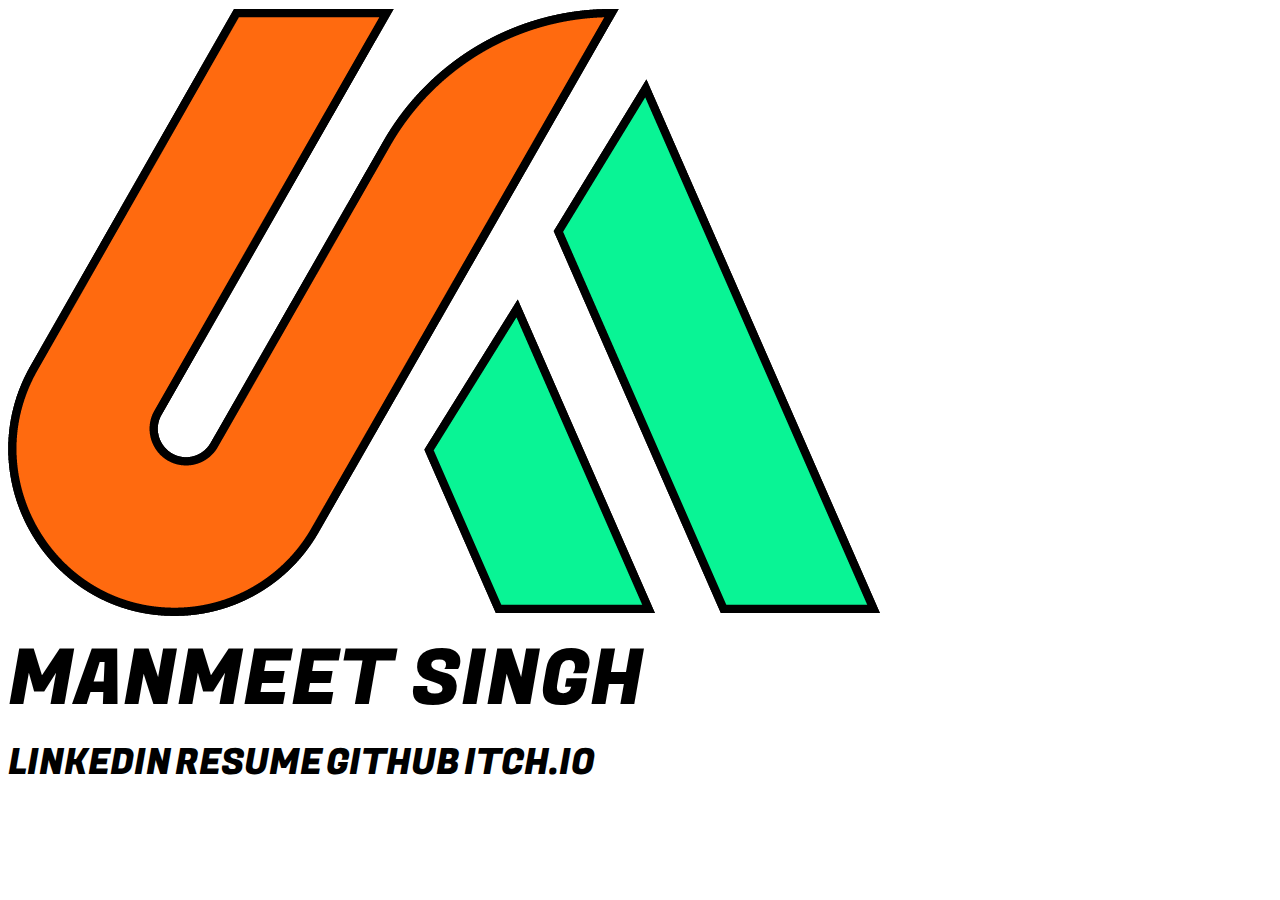
==== commit fbefe24d: "Update with new resume" ====
--- a/index.html
+++ b/index.html
@@ -33,7 +33,7 @@
                   <a href="https://www.linkedin.com/in/manmeet18singh/" class="">LINKEDIN</a>
                   <a href="/assets/resume.pdf" class="">RESUME</a>
                   <a href="https://github.com/manmeet18singh?tab=repositories" class="">GITHUB</a>
-                  <a href="mailto:singhmanmeetwork@gmail.com" class="">EMAIL</a>
+                  <a href="http://manmeetsingh.itch.io/" class="">ITCH.IO</a>
                 </div>
         </div>
       </div>
--- a/assets/css/styles.css
+++ b/assets/css/styles.css
@@ -23,8 +23,8 @@
   .name {
     z-index: 1;
     color: black;
-    font-size: 64px;
-    align-self: flex-start;
+    font-size: 77px;
+    align-self: flex-end;
   }
 
   .name:hover {
@@ -32,12 +32,12 @@
     cursor: pointer;
   }
 
-  .logo {
+  /* .logo {
     -webkit-animation: rotate-90-ccw 20s cubic-bezier(0.68, -0.55, 0.265, 1.55)
       infinite alternate both;
     animation: rotate-90-ccw 20s cubic-bezier(0.68, -0.55, 0.265, 1.55) infinite
       alternate both;
-  }
+  } */
 
   .linkList {
     align-self: flex-end;
@@ -49,10 +49,10 @@
     padding-left: 0%;
     padding-right: 0%;
   }
-
-  /* .profile {
-  width: 50%;
-} */
+  
+  .aboutName {
+    align-self: flex-start;
+  {
 
   .recOrange {
     width: 392px;
@@ -78,7 +78,7 @@
  * animation rotate-90-ccw
  * ----------------------------------------
  */
-  @-webkit-keyframes rotate-90-ccw {
+  /* @-webkit-keyframes rotate-90-ccw {
     0% {
       -webkit-transform: rotate(0);
       transform: rotate(0);
@@ -97,7 +97,7 @@
       -webkit-transform: rotate(-90deg);
       transform: rotate(-90deg);
     }
-  }
+  } */
 }
 
 @media screen and (max-width: 500px) {
@@ -124,13 +124,13 @@
     cursor: pointer;
   }
 
-  .logo {
+  /* .logo {
     width: 50%;
     -webkit-animation: rotate-90-ccw 20s cubic-bezier(0.68, -0.55, 0.265, 1.55)
       infinite alternate both;
     animation: rotate-90-ccw 20s cubic-bezier(0.68, -0.55, 0.265, 1.55) infinite
       alternate both;
-  }
+  } */
 
   .backLogo {
     width: 44px;
@@ -153,19 +153,11 @@
     margin-bottom: 10%;
   }
 
-  /* ----------------------------------------------
- * Generated by Animista on 2021-2-25 17:25:44
- * Licensed under FreeBSD License.
- * See http://animista.net/license for more info. 
- * w: http://animista.net, t: @cssanimista
- * ---------------------------------------------- */
+  .aboutName {
+    align-self: flex-start;
+  {
 
-  /**
- * ----------------------------------------
- * animation rotate-90-ccw
- * ----------------------------------------
- */
-  @-webkit-keyframes rotate-90-ccw {
+  /* @-webkit-keyframes rotate-90-ccw {
     0% {
       -webkit-transform: rotate(0);
       transform: rotate(0);
@@ -184,5 +176,5 @@
       -webkit-transform: rotate(-90deg);
       transform: rotate(-90deg);
     }
-  }
+  } */
 }
